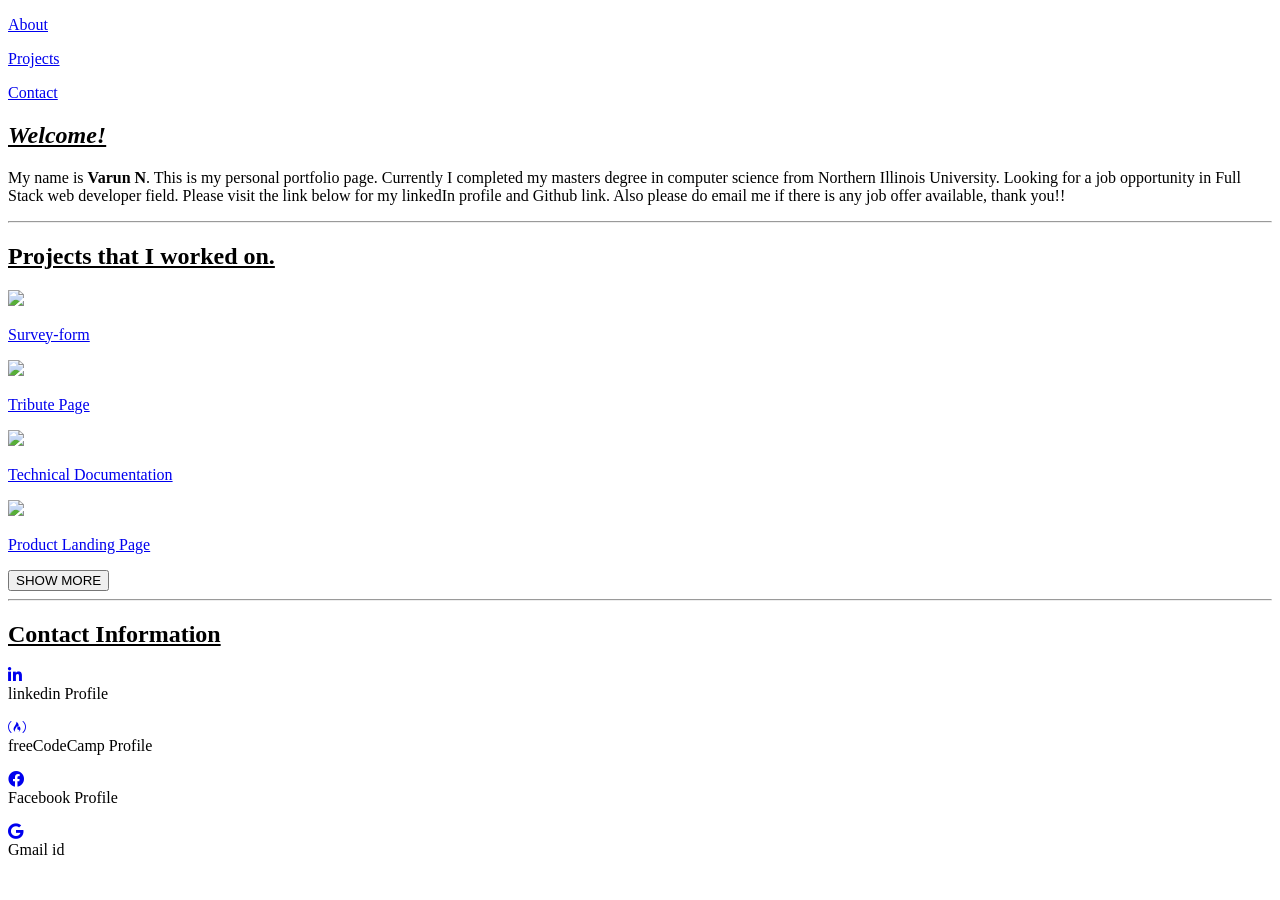
==== index.html @ 5550712e "Create index.html" ====
<!DOCTYPE html>
<html lang="en">
  <head>
    <meta charset="UTF-8">
    <meta name="viewport" content="width=device-width, initial-scale=1.0">
    <link rel="stylesheet" href="styles.css">
    <link rel="stylesheet" href="https://use.fontawesome.com/releases/v5.8.2/css/all.css">
    <title>Personal Portfolio</title>
  </head>
  <body>
    <header>
      <navbar id="navbar">
          <a href="#welcome-section">
          <div id="div"><p>About</p></div>
          </a>
          <a href="#projects">
        <div id="div"><p>Projects</p></div>
        </a>
        <a href="#contact">
        <div id="div"><p>Contact</p></div>
        </a>
    </navbar>
    </header>
    <div class="heading">
      <section id="welcome-section">
      <h1><i><u>Welcome!</u></i></h1>
      <p>My name is <b>Varun N</b>. This is my personal portfolio page. Currently I completed my masters degree in computer science from Northern Illinois University. Looking for a job opportunity in Full Stack web developer field. Please visit the link below for my linkedIn profile and Github link. Also please do email me if there is any job offer available, thank you!!</p>
    </section>
    <i><hr></i>
    <section id="projects">
      <h1><u>Projects that I worked on.</u></h1>
      <div class="project-tile">
      <a href="https://codepen.io/VN7889/full/yLRodpW" target="_blank" id="survey">
        <img src="https://lh3.googleusercontent.com/drive-viewer/AFGJ81pUSinNQHA52lMoZCT3vZGTXMl4OgcO9bzhbOjjz4uezIUF6gjZTuyOOmMoj9IuWqmlkzTw8t7ynv37JmSG7QLUeNoaSw=s1600" rel="survey-form">
        <p>Survey-form</p>
      </a>
      <a href="https://codepen.io/VN7889/full/GRYMWwL"rel="tribute-page" id="tp">
        <img src="https://lh3.googleusercontent.com/drive-viewer/AFGJ81qBld6jX_-VzWwDAmWViT3IArBwJagbJuKUq5w2S2ojAvlw2vKH2-P7BiVO-anvXGf9GcuXbuarNKP7-ofcwLQbqIUl=s1600">
        <p>Tribute Page</p>
        </a>
        <a href="https://codepen.io/VN7889/full/WNaZOpy" rel="technical-documentation" id="td">
          <img src="https://lh3.googleusercontent.com/drive-viewer/AFGJ81p0EDJ1rpUyzWfy16r9CwKv5uVtVXHQJJXy4MfEHi21VPrLxcZzSuJAV8EAG3tWIWCnnJqTFueFXHUxOcAdV8xFVSkU=s1600">
          <p>Technical Documentation</p>
        </a>
        <a href="https://codepen.io/VN7889/full/YzJrxXe" rel="product-landing" id="pl">
        <img src="https://lh3.googleusercontent.com/drive-viewer/AFGJ81qfvLlxV6aqcrYCRLwpdVrtLmEZT53XK0oXWrL1Knb_S3zn903vV40rXcBX4ES4ZJ0uJZAHpVCZZXnQHBclvFYo9vYAtg=s1600">
        <p>Product Landing Page</p>
        </a>
      <a href="href=https://codepen.io/your-work/" rel="more-projects" id="mp"><button type="button">SHOW MORE</button></a>
      </div>
    </section>
    <hr>
    <section id="contact">
      <h1><u>Contact Information</u></h1>
      <p class="linkedin"><a href="https://www.linkedin.com/in/varun-n-b09003b1/" rel="linkedin-profile" target="_blank">
      <i class="fab fa-linkedin-in"></i>
      </a><br>
      linkedin Profile
      </p>
      <p class="fcc">
      <a id="profile-link" href="https://www.freecodecamp.org/Varun_Naraharisetti"target="_blank" rel="fCC_profile">
      <i class="fab fa-free-code-camp"> </i>
      </a><br>
      freeCodeCamp Profile
      </p>
      <p class="facebook">
        <a href="https://www.facebook.com/varun10597/">
        <i class="fab fa-facebook"></i>
        </a><br>
        Facebook Profile
      </p>
      <p class="google">
        <a href="My_email_id_is_varun10597@gmail.com">
        <i class="fab fa-google"></i>
      </a><br>
      Gmail id
      </p>
      </section>
        </div>
      <footer></footer>
  </body>
</html>
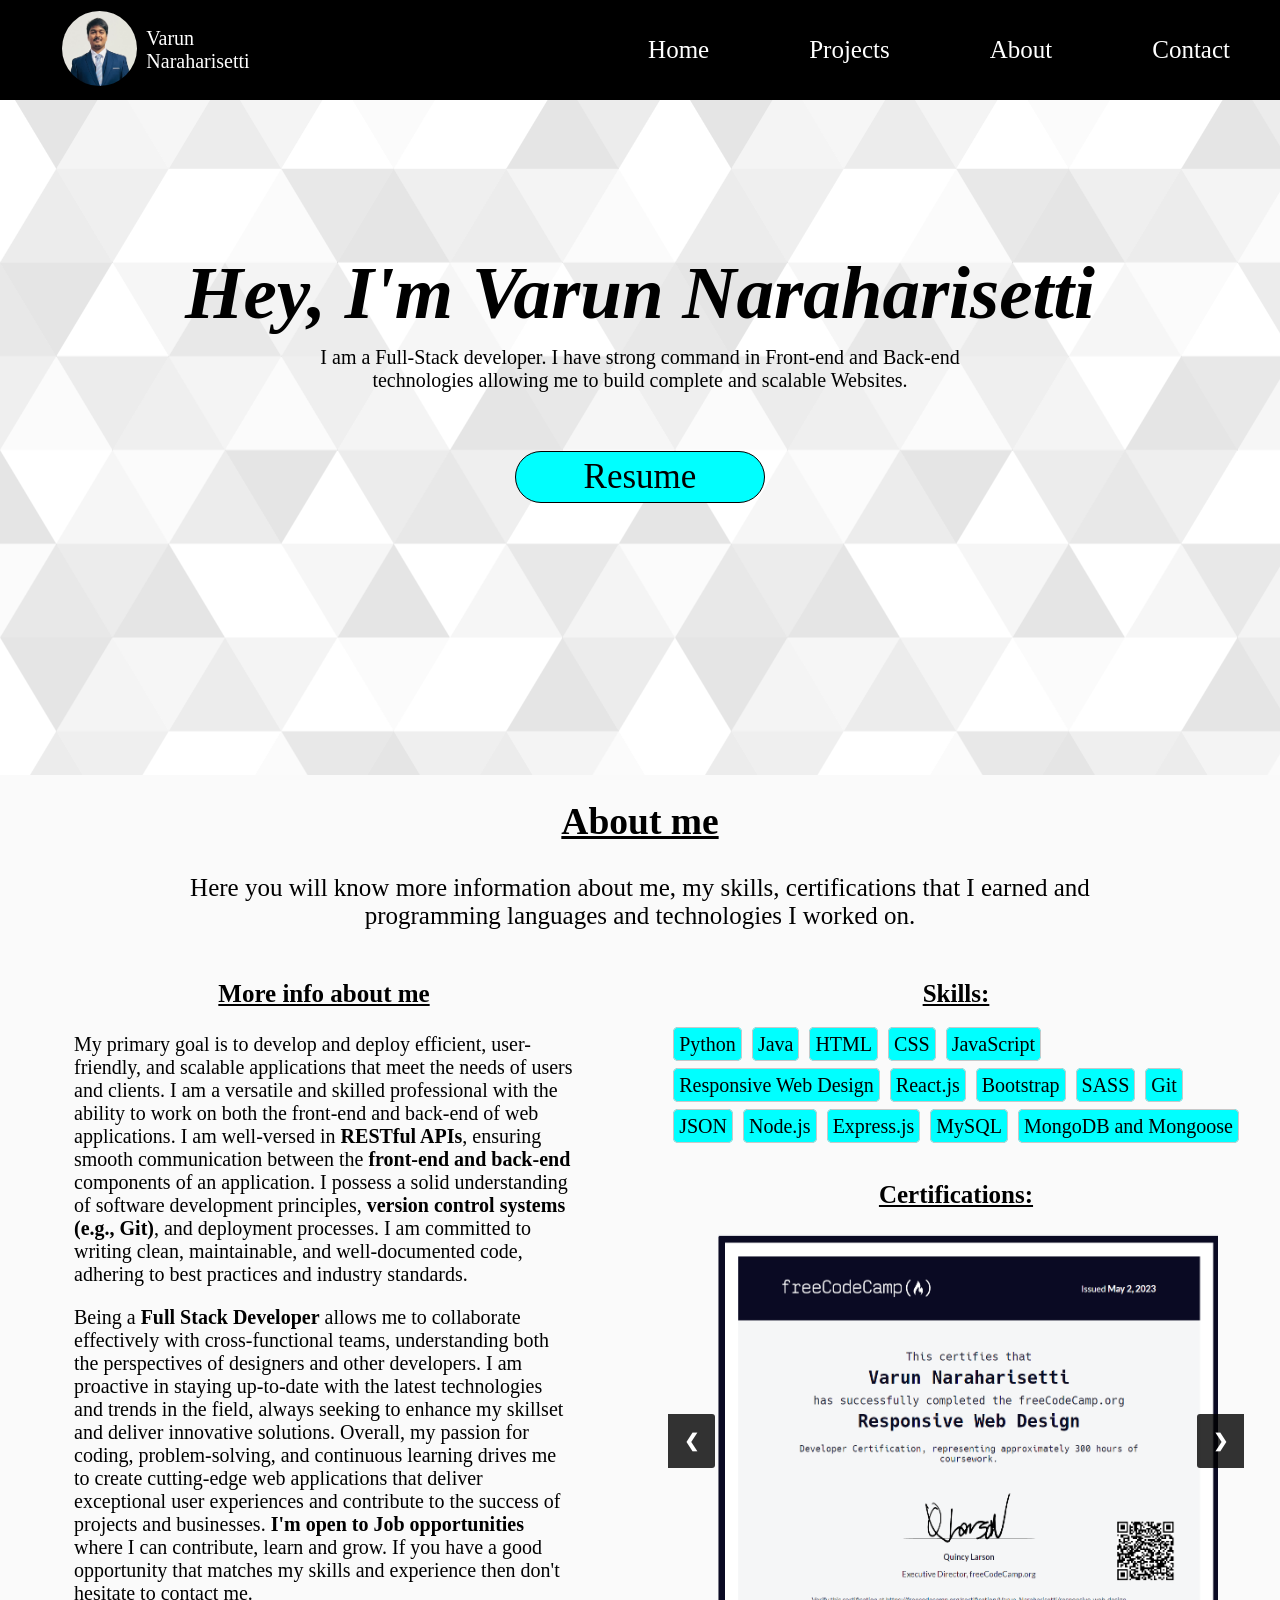
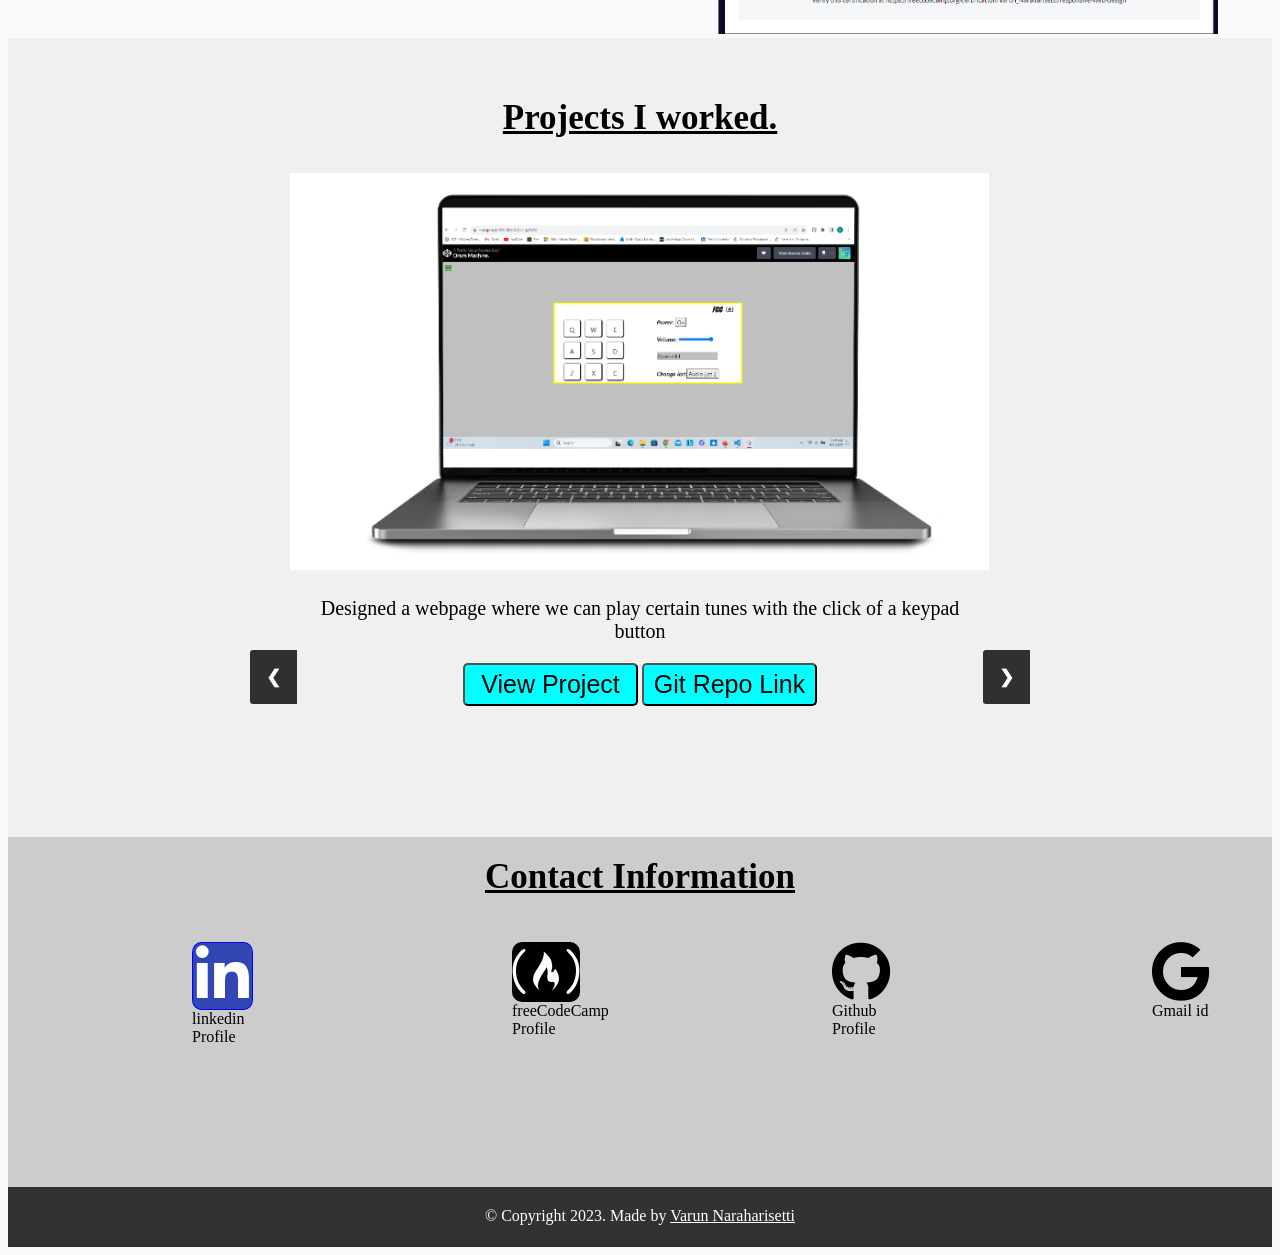
==== commit 420f17ed: "Add files via upload" ====
--- a/index.html
+++ b/index.html
@@ -1,82 +1,175 @@
-<!DOCTYPE html>
-<html lang="en">
-  <head>
-    <meta charset="UTF-8">
-    <meta name="viewport" content="width=device-width, initial-scale=1.0">
-    <link rel="stylesheet" href="styles.css">
-    <link rel="stylesheet" href="https://use.fontawesome.com/releases/v5.8.2/css/all.css">
-    <title>Personal Portfolio</title>
-  </head>
-  <body>
-    <header>
-      <navbar id="navbar">
-          <a href="#welcome-section">
-          <div id="div"><p>About</p></div>
-          </a>
-          <a href="#projects">
-        <div id="div"><p>Projects</p></div>
-        </a>
-        <a href="#contact">
-        <div id="div"><p>Contact</p></div>
-        </a>
-    </navbar>
-    </header>
-    <div class="heading">
-      <section id="welcome-section">
-      <h1><i><u>Welcome!</u></i></h1>
-      <p>My name is <b>Varun N</b>. This is my personal portfolio page. Currently I completed my masters degree in computer science from Northern Illinois University. Looking for a job opportunity in Full Stack web developer field. Please visit the link below for my linkedIn profile and Github link. Also please do email me if there is any job offer available, thank you!!</p>
-    </section>
-    <i><hr></i>
-    <section id="projects">
-      <h1><u>Projects that I worked on.</u></h1>
-      <div class="project-tile">
-      <a href="https://codepen.io/VN7889/full/yLRodpW" target="_blank" id="survey">
-        <img src="https://lh3.googleusercontent.com/drive-viewer/AFGJ81pUSinNQHA52lMoZCT3vZGTXMl4OgcO9bzhbOjjz4uezIUF6gjZTuyOOmMoj9IuWqmlkzTw8t7ynv37JmSG7QLUeNoaSw=s1600" rel="survey-form">
-        <p>Survey-form</p>
-      </a>
-      <a href="https://codepen.io/VN7889/full/GRYMWwL"rel="tribute-page" id="tp">
-        <img src="https://lh3.googleusercontent.com/drive-viewer/AFGJ81qBld6jX_-VzWwDAmWViT3IArBwJagbJuKUq5w2S2ojAvlw2vKH2-P7BiVO-anvXGf9GcuXbuarNKP7-ofcwLQbqIUl=s1600">
-        <p>Tribute Page</p>
-        </a>
-        <a href="https://codepen.io/VN7889/full/WNaZOpy" rel="technical-documentation" id="td">
-          <img src="https://lh3.googleusercontent.com/drive-viewer/AFGJ81p0EDJ1rpUyzWfy16r9CwKv5uVtVXHQJJXy4MfEHi21VPrLxcZzSuJAV8EAG3tWIWCnnJqTFueFXHUxOcAdV8xFVSkU=s1600">
-          <p>Technical Documentation</p>
-        </a>
-        <a href="https://codepen.io/VN7889/full/YzJrxXe" rel="product-landing" id="pl">
-        <img src="https://lh3.googleusercontent.com/drive-viewer/AFGJ81qfvLlxV6aqcrYCRLwpdVrtLmEZT53XK0oXWrL1Knb_S3zn903vV40rXcBX4ES4ZJ0uJZAHpVCZZXnQHBclvFYo9vYAtg=s1600">
-        <p>Product Landing Page</p>
-        </a>
-      <a href="href=https://codepen.io/your-work/" rel="more-projects" id="mp"><button type="button">SHOW MORE</button></a>
-      </div>
-    </section>
-    <hr>
-    <section id="contact">
-      <h1><u>Contact Information</u></h1>
-      <p class="linkedin"><a href="https://www.linkedin.com/in/varun-n-b09003b1/" rel="linkedin-profile" target="_blank">
-      <i class="fab fa-linkedin-in"></i>
-      </a><br>
-      linkedin Profile
-      </p>
-      <p class="fcc">
-      <a id="profile-link" href="https://www.freecodecamp.org/Varun_Naraharisetti"target="_blank" rel="fCC_profile">
-      <i class="fab fa-free-code-camp"> </i>
-      </a><br>
-      freeCodeCamp Profile
-      </p>
-      <p class="facebook">
-        <a href="https://www.facebook.com/varun10597/">
-        <i class="fab fa-facebook"></i>
-        </a><br>
-        Facebook Profile
-      </p>
-      <p class="google">
-        <a href="My_email_id_is_varun10597@gmail.com">
-        <i class="fab fa-google"></i>
-      </a><br>
-      Gmail id
-      </p>
-      </section>
-        </div>
-      <footer></footer>
-  </body>
-</html>
+<!DOCTYPE html>
+<html lang="en">
+  <head>
+    <meta charset="UTF-8">
+    <meta name="viewport" content="width=device-width, initial-scale=1.0">
+    <link rel="stylesheet" href="styles.css">
+    <link rel="stylesheet" href="https://use.fontawesome.com/releases/v5.8.2/css/all.css">
+    <title>Personal Portfolio</title>
+  </head>
+  <body>
+    <header>
+      <navbar id="navbar">
+        <div class="profile-name">
+            <a href=""><img src="passport_photo.jpg" alt="profile photo"></a>
+            <a href=""><span>Varun Naraharisetti</span></a>
+        </div>
+        <div class="index">
+            <span>
+                <a href="#welcome-section">
+                    <div id="div"><p>Home</p></div>
+                </a>
+            </span>
+            <span><a href="#projects">
+                <div id="div"><p>Projects</p></div>
+                </a>
+            </span>
+            <span><a href="#about">
+                <div id="div"><p>About</p></div>
+                </a>
+            </span>
+            <span>
+                <a href="#contact">
+                <div id="div"><p>Contact</p></div>
+                </a>
+            </span>
+        </div>
+      </navbar>
+    </header>
+    <!-- <div class="heading"> -->
+        <section id="welcome-section">
+            <h1><i>Hey, I'm Varun Naraharisetti</i></h1>
+            <p>I am a Full-Stack developer. I have strong command in Front-end and Back-end technologies allowing me to build complete and scalable Websites.</p>
+            <br>
+            <br><br>
+            <a href="Resume_V_N.pdf" target="_blank"><u><b><button>Resume</button></b></u></a>
+        </section>
+        <section id="about">
+            <div class="aboutme">
+                <h2><u>About me</u></h2>
+                <p> Here you will know more information about me, my skills, certifications that I earned and programming languages and technologies I worked on.</p>
+            </div>
+            <div class="split">
+                <div class="info">
+                    <h3><u>More info about me</u></h3>
+                    <p>My primary goal is to develop and deploy efficient, user-friendly, and scalable applications that meet the needs of users and clients.
+                        I am a versatile and skilled professional with the ability to work on both the front-end and back-end of web applications.
+                        I am well-versed in <b>RESTful APIs</b>, ensuring smooth communication between the <b>front-end and back-end</b> components of an application.
+                        I possess a solid understanding of software development principles, <b>version control systems (e.g., Git)</b>, and deployment processes. 
+                        I am committed to writing clean, maintainable, and well-documented code, adhering to best practices and industry standards.
+                    </p>
+                    <p> Being a <b>Full Stack Developer</b> allows me to collaborate effectively with cross-functional teams, understanding both the perspectives of designers and other developers. 
+                    I am proactive in staying up-to-date with the latest technologies and trends in the field, always seeking to enhance my skillset and deliver innovative solutions.
+                    Overall, my passion for coding, problem-solving, and continuous learning drives me to create cutting-edge web applications that deliver exceptional user experiences and contribute to the success of projects and businesses.
+                    <b>I'm open to Job opportunities</b> where I can contribute, learn and grow. If you have a good opportunity that matches my skills and experience then don't hesitate to contact me.
+                    </p>
+                </div>
+                <div class="skillset">
+                    <h3 ><u>Skills:</u></h3>
+                    <span>Python</span><span>Java</span><span>HTML</span><span>CSS</span><span>JavaScript</span><br><br>
+                    <span>Responsive Web Design</span><span>React.js</span><span>Bootstrap</span><span>SASS</span><span>Git</span><br><br>
+                    <span>JSON</span><span>Node.js</span><span>Express.js</span><span>MySQL</span><span>MongoDB and Mongoose</span><br><br>
+                    <h3><u>Certifications:</u></h3>
+                    <div class="slideshow">
+                    <div class="certification fade"><img src="Responsive web design.png"></div>
+                    <div class="certification fade"><img src="FrontEnd Libraries.png"></div>
+                    <div class="certification fade"><img src="JS .png" ></div>
+                    <div class="certification fade"><img src="BackEnd-API.png"></div>
+                    <a class="prev " onclick="plusSlides(-1,0)">&#10094;</a>
+                    <a class="next " onclick="plusSlides(1,0)">&#10095;</a>
+                </div>
+            </div>
+        </div>
+        </section>
+        <section id="projects">
+            <h3><u>Projects I worked.</u></h3>
+                <div class="project fade">
+                    <div class="pic">
+                        <img src="drum_machine.png" alt="drum machine">
+                    </div>
+                    <div class="context">
+                        <p>Designed a webpage where we can play certain tunes with the click of a keypad button</p>
+                        <a href="https://codepen.io/VN7889/full/ZEqqPWV" target="_blank"><button>View Project</button></a>
+                        <a href="https://github.com/VN7889/Projects.git" target="_blank"><button> Git Repo Link</button></a>
+                    </div>
+                </div>
+                <div class="project fade">
+                    <div class="pic"><img src="Random_quote_machine.png" alt="Random Quotations"></div>
+                    <div class="context">
+                        <p>By clicking on the button <b>“New Quote”</b> on the website, it will randomly generate a new quotation and its author from the list and also changes the background color of the web page.</p>
+                        <a href="https://codepen.io/VN7889/full/mdzLWEe" target="_blank"><button>View Project</button></a>
+                        <a href="https://github.com/VN7889/Projects.git" target="_blank"><button> Git Repo Link</button></a>
+                    </div>
+                </div>
+                <div class="project fade">
+                    <div class="pic"><img src="markdown_preview.png" alt="Markdown Previewer"></div>
+                    <div class="context">
+                        <p>Build a webpage which has an Editor and a Preview screen, when a user enters any information in the editor it will render as a HTML mode in the preview Screen. To perform this operation used a library called marked</p>
+                        <a href="https://codepen.io/VN7889/full/mdzGLez" target="_blank"><button>View Project</button></a>
+                        <a href="https://github.com/VN7889/Projects.git" target="_blank"><button> Git Repo Link</button></a>
+                    </div>
+                </div>
+                <div class="project fade">
+                    <div class="pic"><img src="url_shortner.png" alt="URL shortener"></div>
+                    <div class="context">
+                        <p>Created an API when the user inputs a link and clicks on the POST URL button it will be saved in the database with original URL and short URL and also it will be shown to user in JSON format so the user can access it.</p>
+                        <a href="https://github.com/VN7889/boilerplate-project-urlshortener.git" target="_blank"><button> Git Repo Link</button></a>
+                    </div>
+                </div>
+                <div class="project fade">
+                    <div class="pic"><img src="file_metadata.png" alt="File Metadata"></div>
+                    <div class="context">
+                    <p>Created an API when the user uploads a file it returns the metadata information like name of the file, type of the file and its size in bytes. The resulting output is generated in JSON Format.</p>
+                    <a href="https://github.com/VN7889/boilerplate-project-filemetadata.git" target="_blank"><button> Git Repo Link</button></a>
+                    </div>
+                </div>
+                <div class="project fade">
+                    <div class="pic"><img src="header_parser.png" alt="Header Parser"></div>
+                    <div class="context"><p>Created an API when the API is called it returns the Ip address, preferred language and Software browser we are using in a JSON format.</p>
+                        <a href="https://github.com/VN7889/boilerplate-project-headerparser.git" target="_blank"><button> Git Repo Link</button></a>
+                    </div>
+                </div>
+                <a class=" one" onclick="plusSlides(-1, 1)">&#10094;</a>
+                <a class=" two" onclick="plusSlides(1, 1)">&#10095;</a>
+            </section>
+        <section id="contact">
+            <h1><u>Contact Information</u></h1>
+            <p class="linkedin"><a href="https://www.linkedin.com/in/varun-n-b09003b1/" rel="linkedin-profile" target="_blank">
+            <i class="fab fa-linkedin-in"></i>
+            </a><br>
+            linkedin Profile
+            </p>
+            <p class="fcc">
+            <a id="profile-link" href="https://www.freecodecamp.org/Varun_Naraharisetti"target="_blank" rel="fCC_profile">
+            <i class="fab fa-free-code-camp"> </i>
+            </a><br>
+            freeCodeCamp Profile
+            </p>
+            <p class="github">
+            <a href="https://github.com/VN7889/Projects.git"target="_blank">
+            <i class="fab fa-github"></i>
+            </a><br>
+            Github Profile
+            </p>
+            <p class="google">
+            <a id="openPopup">
+            <i class="fab fa-google"></i>
+            </a><br>
+            Gmail id
+            </p>
+            <div class="popup" id="popup">
+                <div class="popup-content">
+                    <span class="close" id="closePopup">&times;</span>
+                    <p>My Email id is <b>varun10597@gmail.com</b></p>
+                </div>
+            </div>
+        </section>
+    <!-- </div> -->
+    <script src="script.js"></script>
+    <section>
+        <footer>
+            <p>© Copyright 2023. Made by <a href=""><u>Varun Naraharisetti</u></a></p>
+        </footer>
+    </section>
+  </body>
+</html>
--- a/styles.css
+++ b/styles.css
@@ -0,0 +1,376 @@
+body{
+  background:rgb(250,250,250);
+  font-family: cursive;
+}
+/*Navigation bar*/
+header #navbar div img{
+  width:75px;
+  height: 75px;
+  border-radius: 50px;
+}
+#navbar div span{
+  color: white;
+  /* font-family: monospace; */
+  font-size: 20px;
+}
+#navbar div img:hover,#navbar div span:hover{
+  color: blue;
+}
+.profile-name{
+  display: flex;
+  align-items: center;
+  flex-direction:row;
+  justify-content:space-evenly;
+}
+#navbar {
+  display:flex;
+  flex-direction:row;
+  justify-content:space-between;
+  position:fixed;
+  inset: 0 0 auto 0;
+  width:100%;
+  height: 100px;
+  background:black;
+  margin:0;
+  z-index: 1;
+}
+.index{
+  display:flex;
+  align-items: center;
+  flex-direction:row;
+  justify-content:space-around;
+}
+a{
+  text-decoration:none;
+  width:calc(100%/3);
+}
+#navbar a{
+  width: 10%;
+}
+#div {
+  text-align:center;
+  font-size:25px;
+  color:black;
+}
+#div p{
+  /* margin:0 60px; */
+  padding: 35px 50px;
+  color: white;
+}
+#div p:hover,#projects a p:hover{
+  border: 1px solid black;
+  background:black;
+  color:blue;
+}
+/*Projects section*/
+#projects{
+  max-width: 100%;
+  background: rgb(240,240,240);
+  color:black;
+  height: 750px;
+  padding: 25px;
+  /* margin-top: 750px; */
+}
+#projects h3{
+  /* font-family:Helvetica; */
+  text-align: center;
+  font-size: 35px;
+}
+.pic{
+  max-width: 700px;
+  margin: 0 auto;
+}
+.pic img{
+  width: 700px;
+  height:400px;
+  margin: 0 auto;
+}
+.project{
+  margin: 0 auto;
+}
+.context{
+  max-width: 650px;
+  margin: 0 auto;
+  text-align: center;
+}
+.context p{
+  font-size: 20px;
+}
+.project button{
+  width:175px;
+  background-color: aqua; 
+  color:black;
+  font-size: 25px;
+  border-radius: 5px;
+  padding: 5px;
+}
+.project button:hover{
+  /* background:black; */
+  color:rgb(150,150,0);
+  cursor:pointer;
+}
+.one,.two{
+  cursor: pointer;
+  position: absolute;
+  top: 50%;
+  width: auto;
+  margin-top: 1800px;
+  padding: 16px;
+  color: white;
+  background-color: rgba(0,0,0,0.8);
+  font-weight: bold;
+  font-size: 18px;
+  transition: 0.6s ease;
+  border-radius: 0 3px 3px 0;
+  user-select: none;
+}
+.one{
+  left: 250px;
+  border-radius: 3px 0 0 3px;
+}
+.two{
+  right:250px;
+  border-radius: 3px 0 0 3px;
+}
+/*Welcome Section*/
+#welcome-section{
+  top:75px;
+  left:0;
+  right:0;
+  position:absolute;
+  height:700px;
+  text-align:center;
+  background-image: url("BGpic1.png");
+}
+#welcome-section p{
+  font-family:cursive;
+  font-size:20px;
+  width: 50%;
+  margin: 0 auto;
+}
+#welcome-section h1{
+  margin:175px auto 10px auto;
+  font-family:cursive;
+  text-align:center;
+  font-size:75px;
+  color:black;
+}
+#welcome-section button{
+  font-size: 35px;
+  font-family: cursive;
+  color:black;
+  border: 1px solid black;
+  background-color: aqua;
+  padding: 5px;
+  margin-top: 5px;
+  border-radius: 50px;
+  width: 250px;
+}
+#welcome-section button:hover{
+  color: aliceblue;
+}
+.aboutme{
+  margin: 800px auto 0 auto;
+  font-size: 25px;
+  text-align: center;
+  max-width: 900px;
+}
+.split h3{
+  font-size: 25px;
+  text-align: center;
+}
+.info,.skillset span{
+  font-size: 20px;
+  max-width: 500px;
+  margin:0 auto;
+}
+.info{
+  font-family: cursive;
+}
+.skillset{
+  margin: 0 auto;
+}
+.skillset span{
+  border: 1px solid rgb(200,200,200);
+  background-color: aqua;
+  padding: 5px;
+  margin: 5px 5px;
+  border-radius: 5px;
+  text-align: center;
+}
+.slideshow img{
+  width:500px;
+  height:400px;
+}
+.slideshow {
+  max-width: 600px;
+  position: relative;
+}
+.certification {
+  display: none;
+  margin-left: 50px;
+}
+.prev, .next {
+  cursor: pointer;
+  position: absolute;
+  top: 50%;
+  width: auto;
+  margin-top: -22px;
+  padding: 16px;
+  color: white;
+  background-color: rgba(0,0,0,0.8);
+  font-weight: bold;
+  font-size: 18px;
+  transition: 0.6s ease;
+  border-radius: 0 3px 3px 0;
+  user-select: none;
+}
+.next {
+  right: 0;
+  border-radius: 3px 0 0 3px;
+}
+.prev:hover, .next:hover {
+  background-color: rgba(0,0,0,0.8);
+  color: white;
+}
+.fade {
+  animation-name: fade;
+  animation-duration: 1.5s;
+}
+@keyframes fade {
+  from {opacity: .4}
+  to {opacity: 1}
+}
+.split{
+  display: grid;
+  grid-template-columns: 1fr 1fr;
+  grid-template-rows: 50% 50%;
+  grid-template-areas: info skillset;
+}
+/*Contact Section*/
+#contact{
+  height:350px;
+  width:100%;
+  background-color:#ccc;
+  margin-top: -30px;
+  padding: 0;
+}
+#contact h1{
+  text-align: center;
+  font-size: 35px;
+  padding-top:20px;
+  /* font-family:Helvetica; */
+}
+.fab{
+  font-size: 60px;
+}
+.fa-linkedin-in{
+  border: 1px solid blue;
+  padding: 3px;
+  color:white;
+  background-color: rgb(50, 70, 180);
+  border-radius: 15%;
+}
+.linkedin{
+  position:absolute;
+  left: 15%;
+  width:5px;
+  color: black;
+}
+.fa-free-code-camp{
+  color:white;
+  background-color: black;
+  border-radius:10px;
+}
+.fcc{
+  position:absolute;
+  left:40%;
+  width:5px;
+  color: black;
+}
+.fa-github{
+  color: black;
+}
+.github{
+  position:absolute;
+  left: 65%;
+  width:5px;
+  color: black;
+}
+.google{
+  position:absolute;
+  left: 90%;
+  color: black;
+}
+.google:hover{
+  cursor: pointer;
+}
+.popup {
+  display: none;
+  position: fixed;
+  top: 0;
+  left: 0;
+  width: 100%;
+  height: 100%;
+  background-color: rgba(0, 0, 0, 0.5); /* Semi-transparent background */
+  justify-content: center;
+  align-items: center;
+}
+
+.popup-content {
+  background-color: white;
+  padding: 20px;
+  border-radius: 5px;
+  box-shadow: 0px 0px 10px rgba(0, 0, 0, 0.2);
+  text-align: center;
+  position: relative;
+}
+.close {
+  position: absolute;
+  top: 10px;
+  right: 15px;
+  font-size: 20px;
+  cursor: pointer;
+}
+footer{
+  position: relative;
+  top: auto;
+  bottom: 0;
+  left: 0;
+  right: 0;
+  height:60px;
+  background:rgb(50,50,50);
+  color: white;
+  text-align: center;
+}
+footer p{
+  margin: 0;
+  padding: 20px;
+}
+footer a{
+  color: white;
+}
+/*Media query if the screen size is 100px or less the designs */
+@media (max-width: 1000px){
+  #navbar{
+    height:50px;
+  }
+  #div{
+    font-size:16px;
+  }
+  img{
+    width:200px;
+    height:150px;
+  }
+  #projects .project-tile{
+  display: grid;
+  grid-template-columns: repeat(2, minmax(150px, 2fr));
+  grid-gap: 25px;
+  padding-bottom: 75px;
+  padding: 0 75px 37.5px 75px;
+}
+#projects a p{
+    width:200px;
+    font-size:15px;
+  }
+}
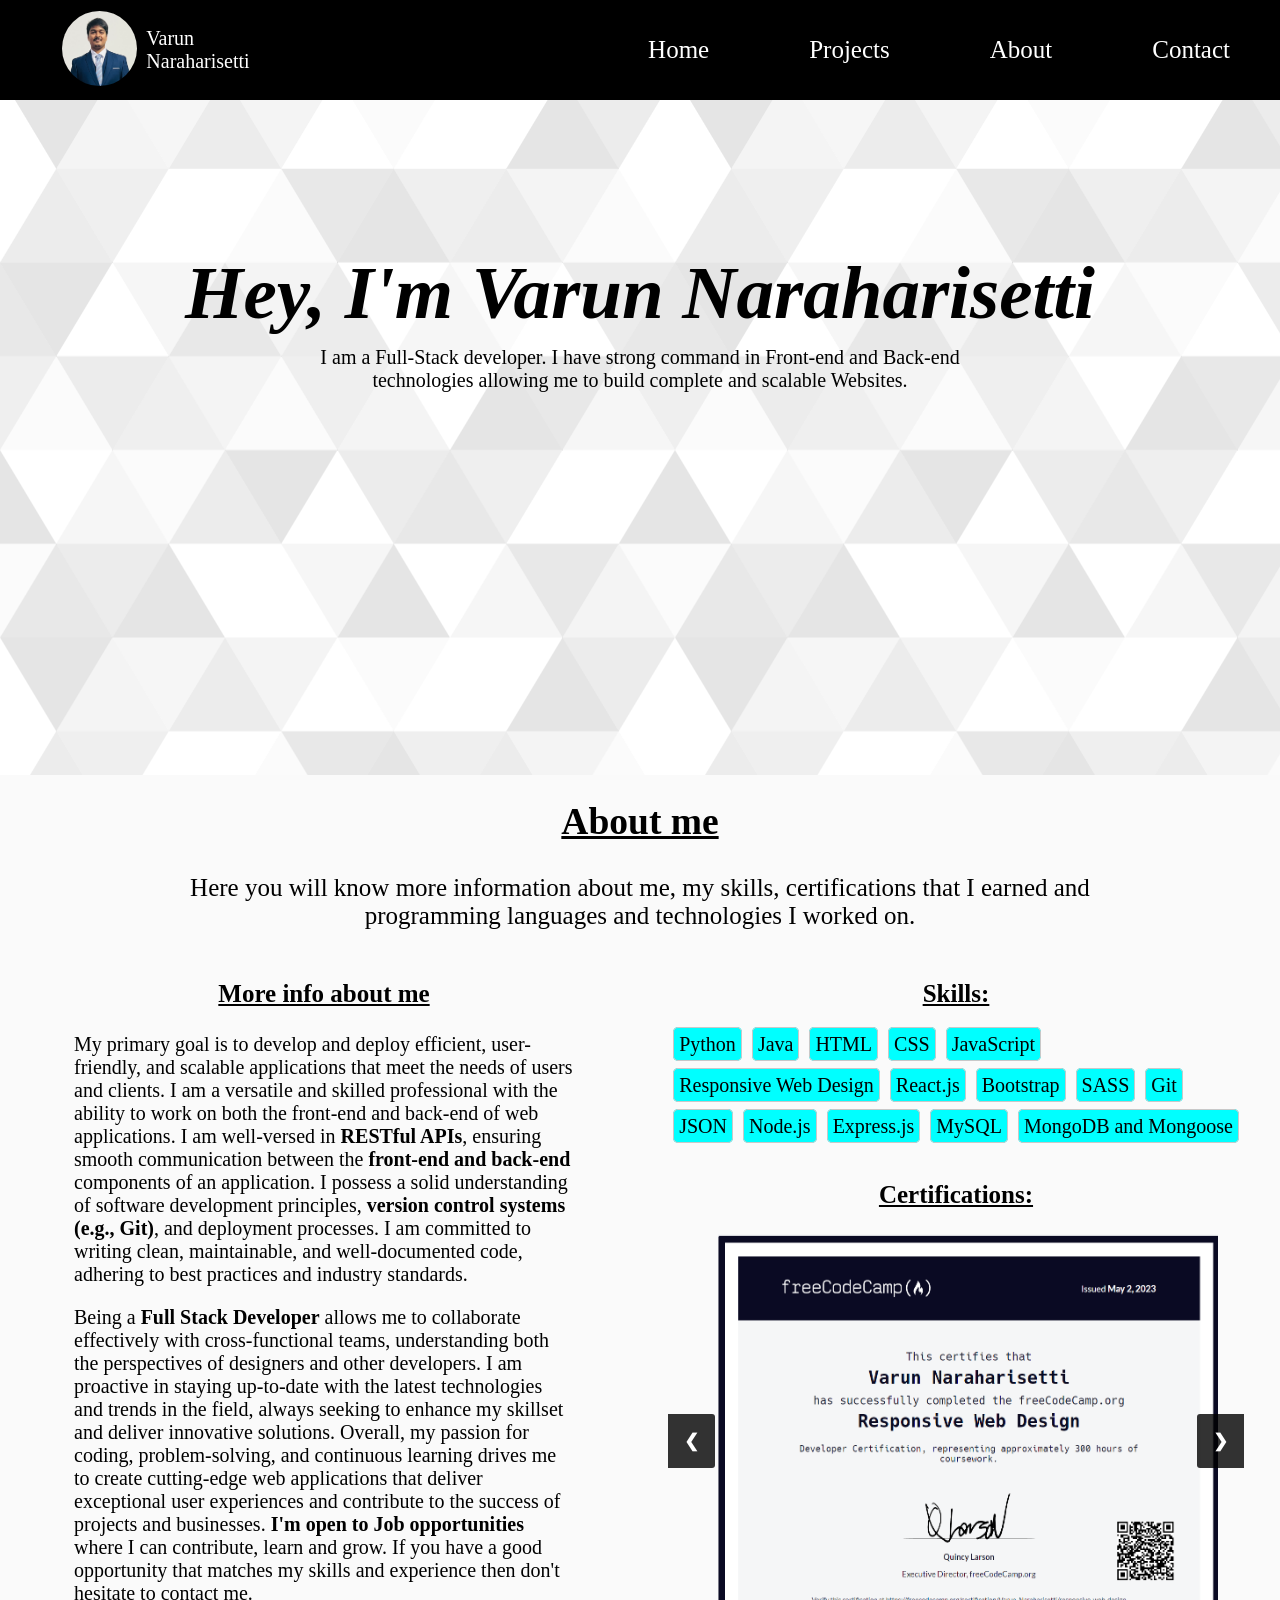
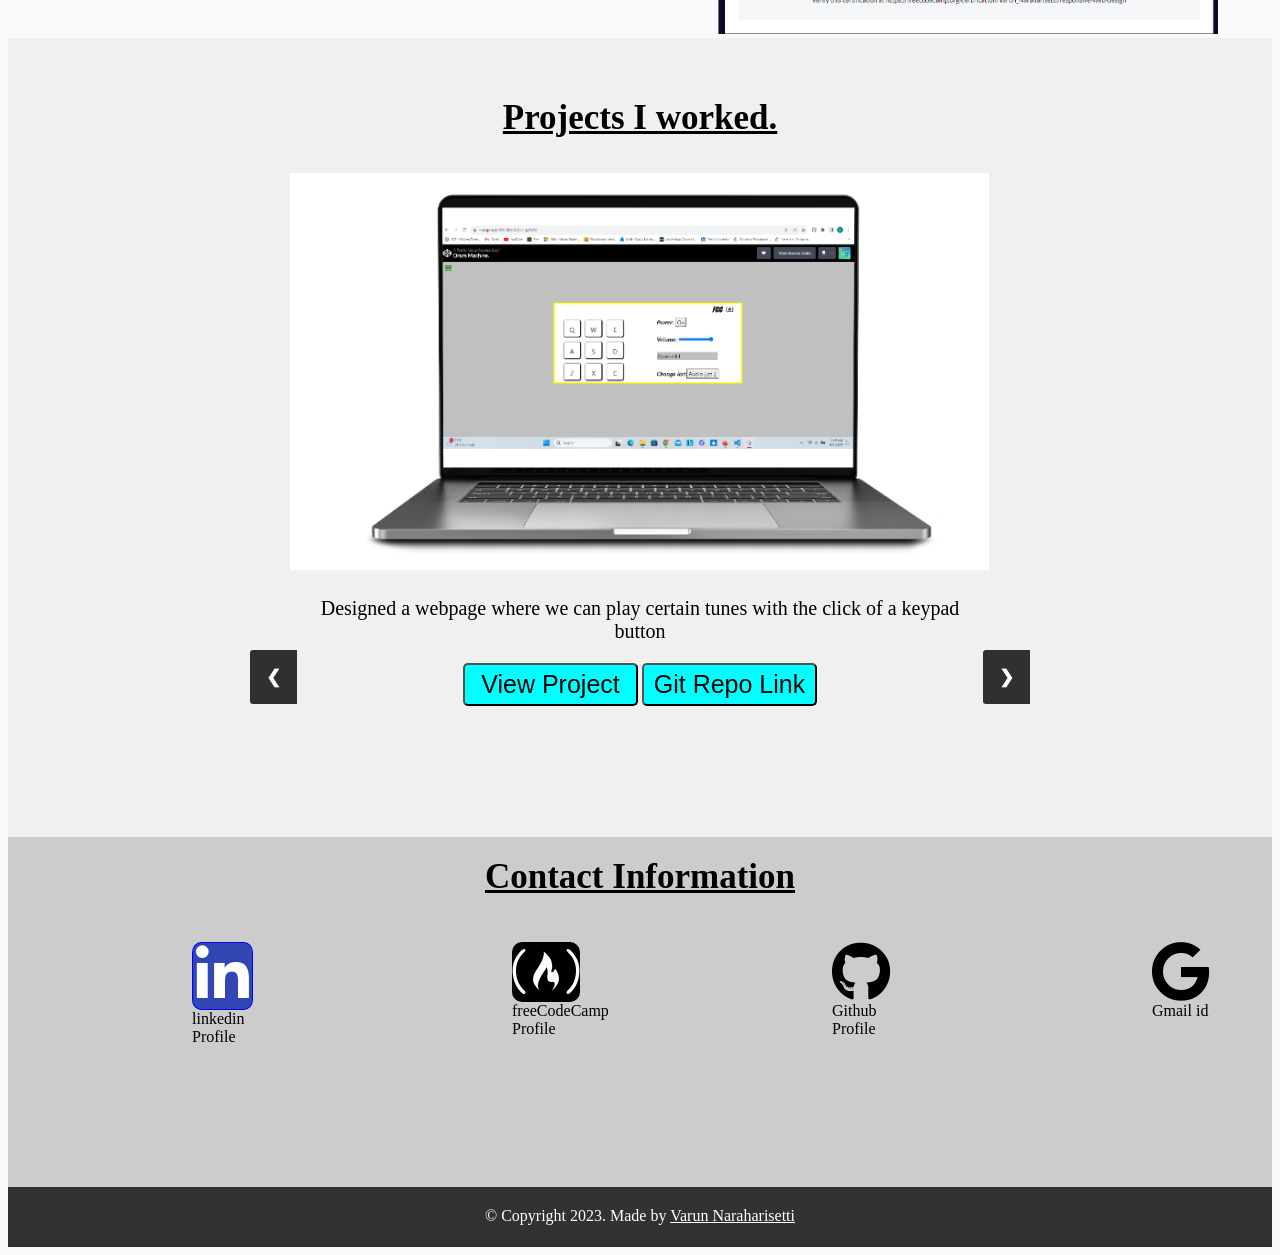
==== commit 369b2a84: "Update index.html" ====
--- a/index.html
+++ b/index.html
@@ -42,7 +42,7 @@
             <p>I am a Full-Stack developer. I have strong command in Front-end and Back-end technologies allowing me to build complete and scalable Websites.</p>
             <br>
             <br><br>
-            <a href="Resume_V_N.pdf" target="_blank"><u><b><button>Resume</button></b></u></a>
+            <!--<a href="Resume_V_N.pdf" target="_blank"><u><b><button>Resume</button></b></u></a>-->
         </section>
         <section id="about">
             <div class="aboutme">
@@ -172,4 +172,4 @@
         </footer>
     </section>
   </body>
-</html>+</html>
--- a/styles.css
+++ b/styles.css
@@ -14,7 +14,7 @@
   font-size: 20px;
 }
 #navbar div img:hover,#navbar div span:hover{
-  color: blue;
+  color: aqua;
 }
 .profile-name{
   display: flex;
@@ -373,4 +373,4 @@
     width:200px;
     font-size:15px;
   }
-}+}
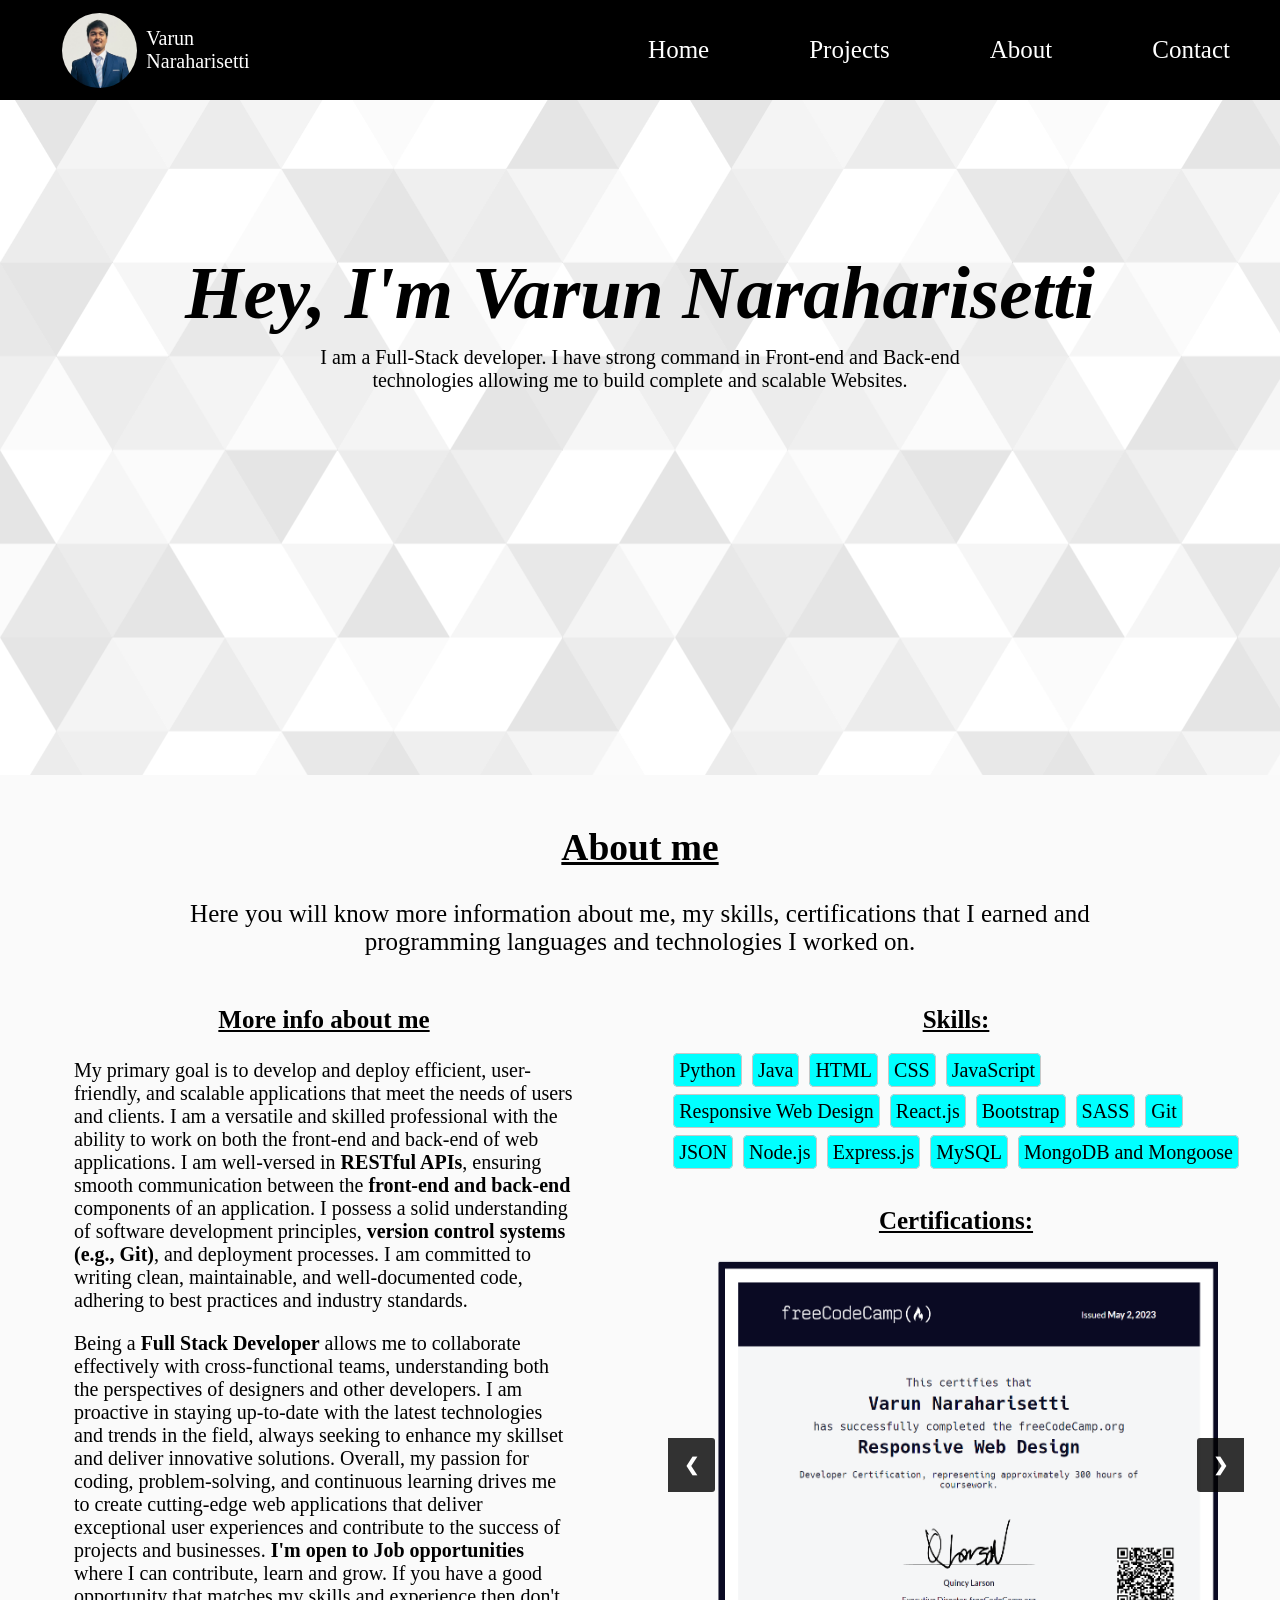
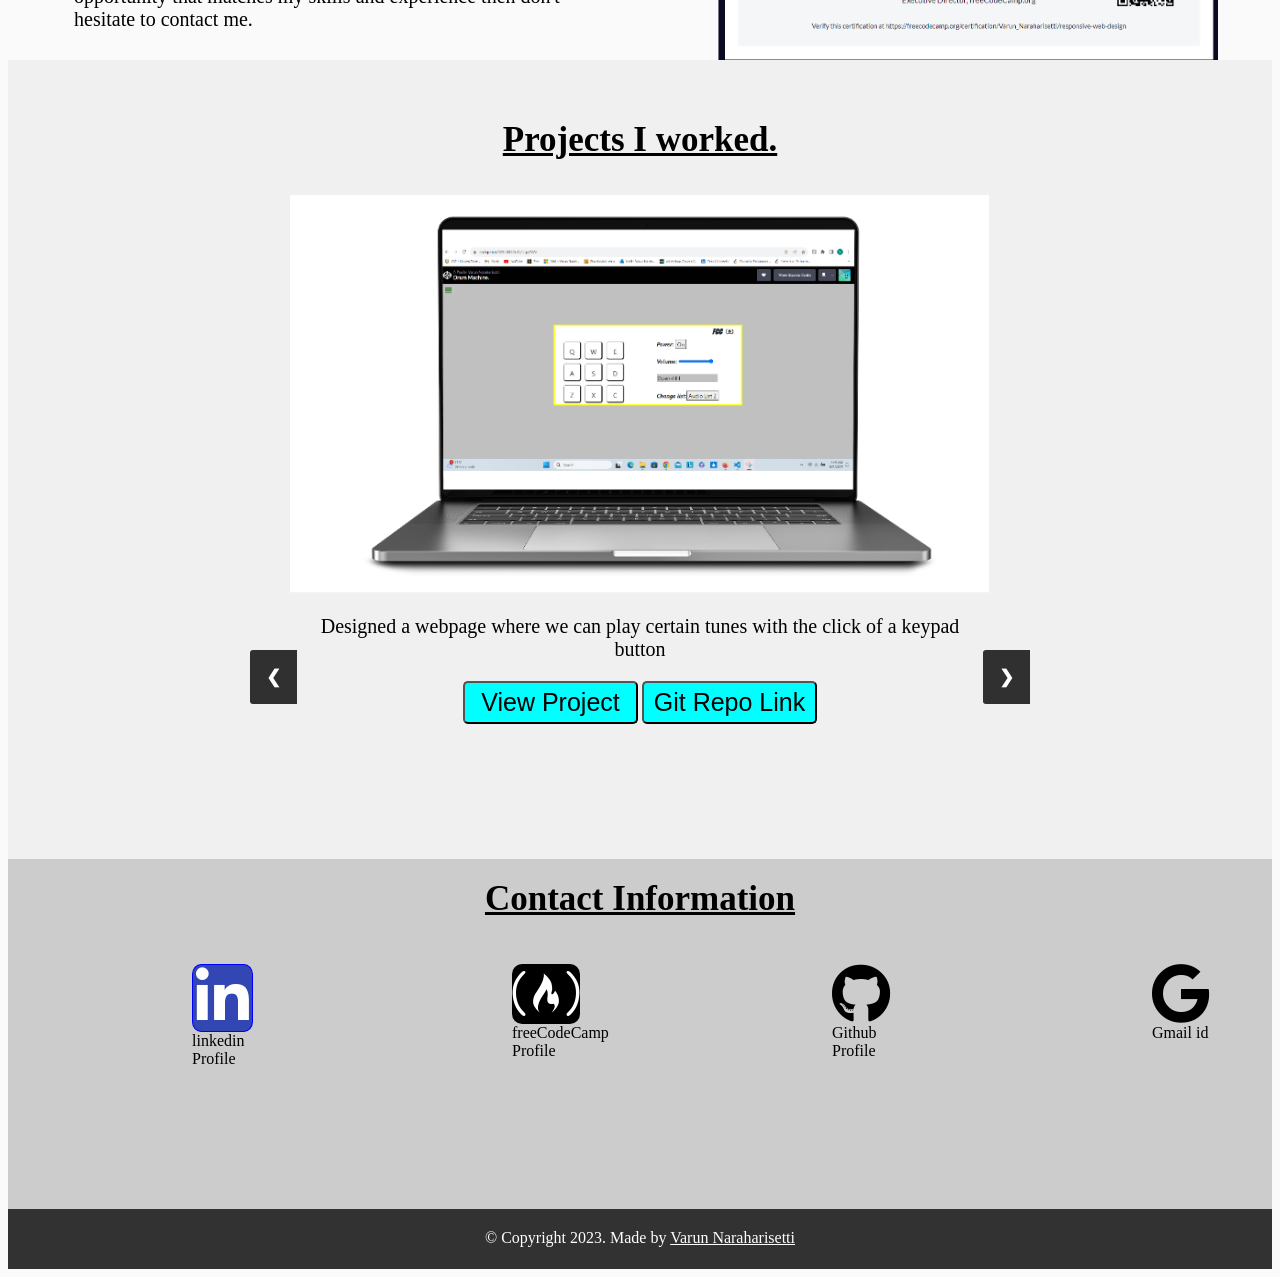
==== commit b21c555e: "Update index.html" ====
--- a/index.html
+++ b/index.html
@@ -1,4 +1,4 @@
-<!DOCTYPE html>
+//<!DOCTYPE html>
 <html lang="en">
   <head>
     <meta charset="UTF-8">
@@ -134,7 +134,7 @@
             </section>
         <section id="contact">
             <h1><u>Contact Information</u></h1>
-            <p class="linkedin"><a href="https://www.linkedin.com/in/varun-n-b09003b1/" rel="linkedin-profile" target="_blank">
+            <p class="linkedin"><a href="https://www.linkedin.com/in/n-varun-b09003b1/" rel="linkedin-profile" target="_blank">
             <i class="fab fa-linkedin-in"></i>
             </a><br>
             linkedin Profile
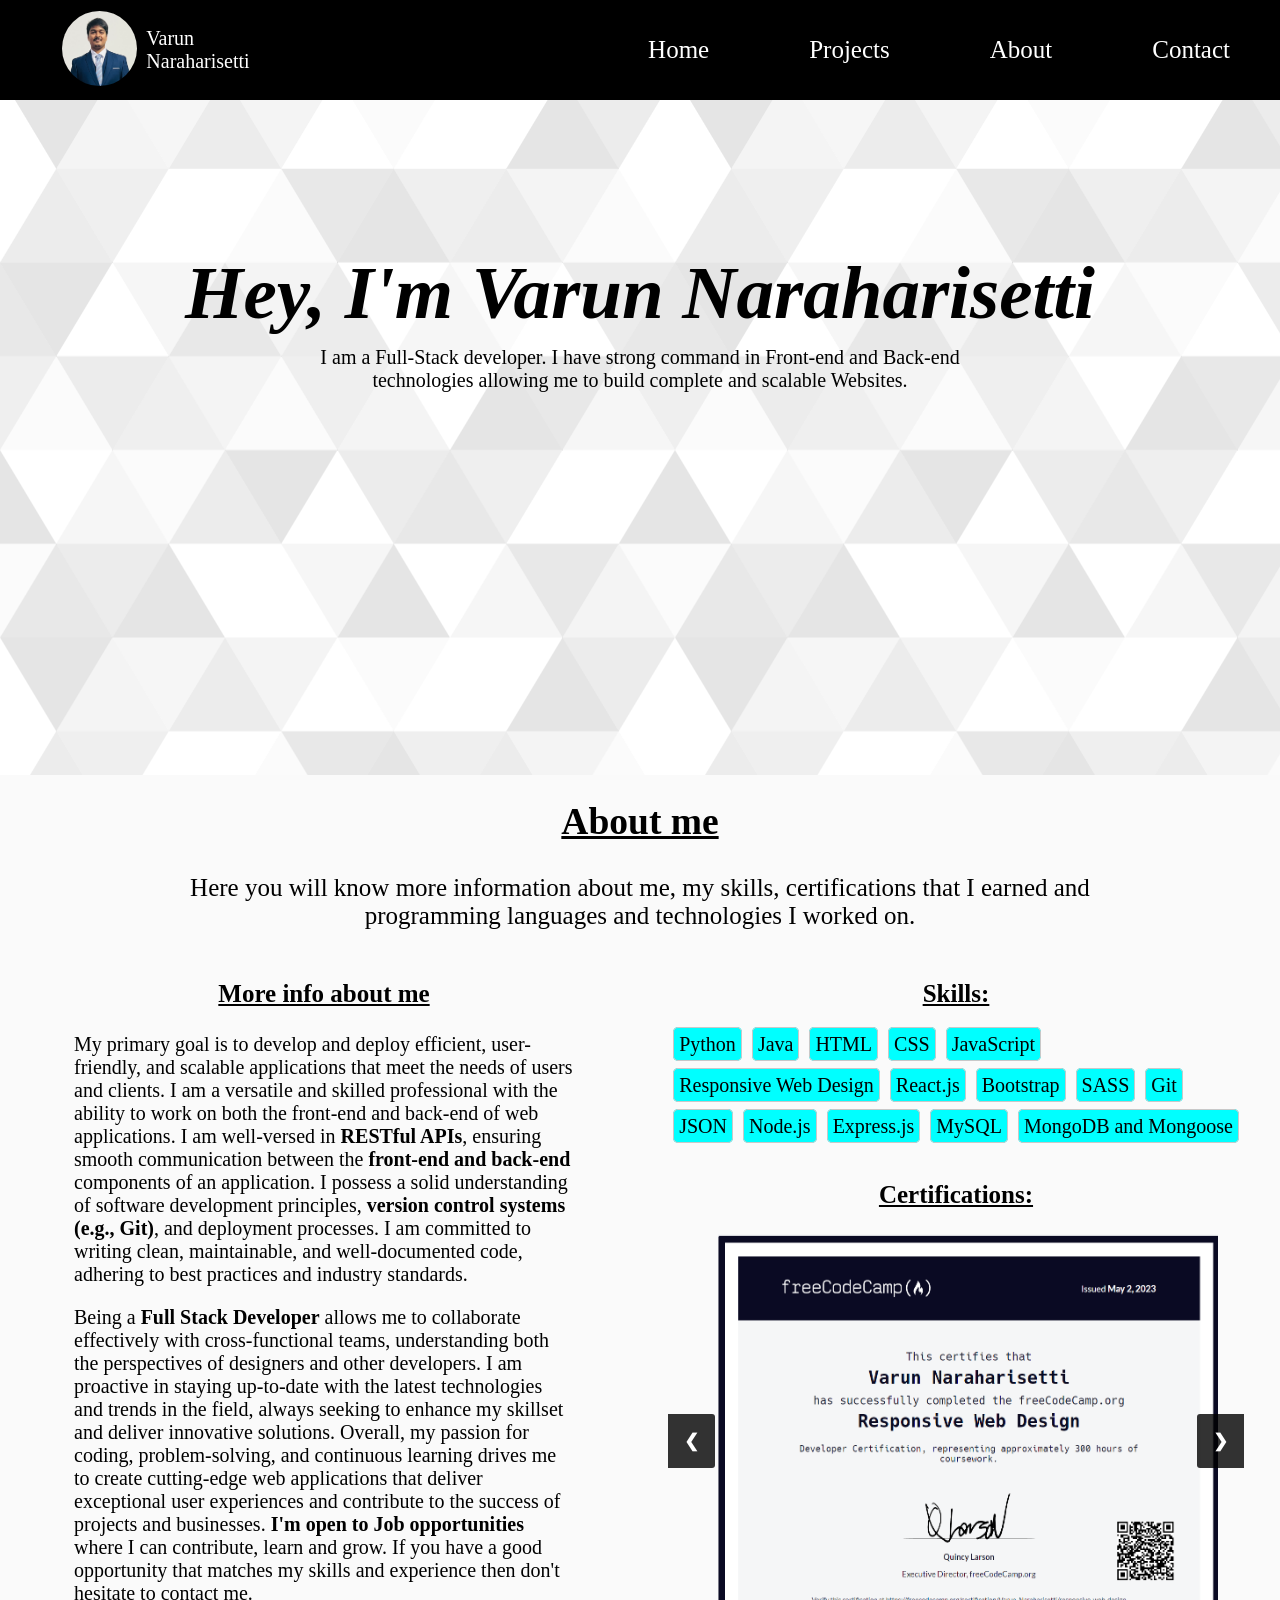
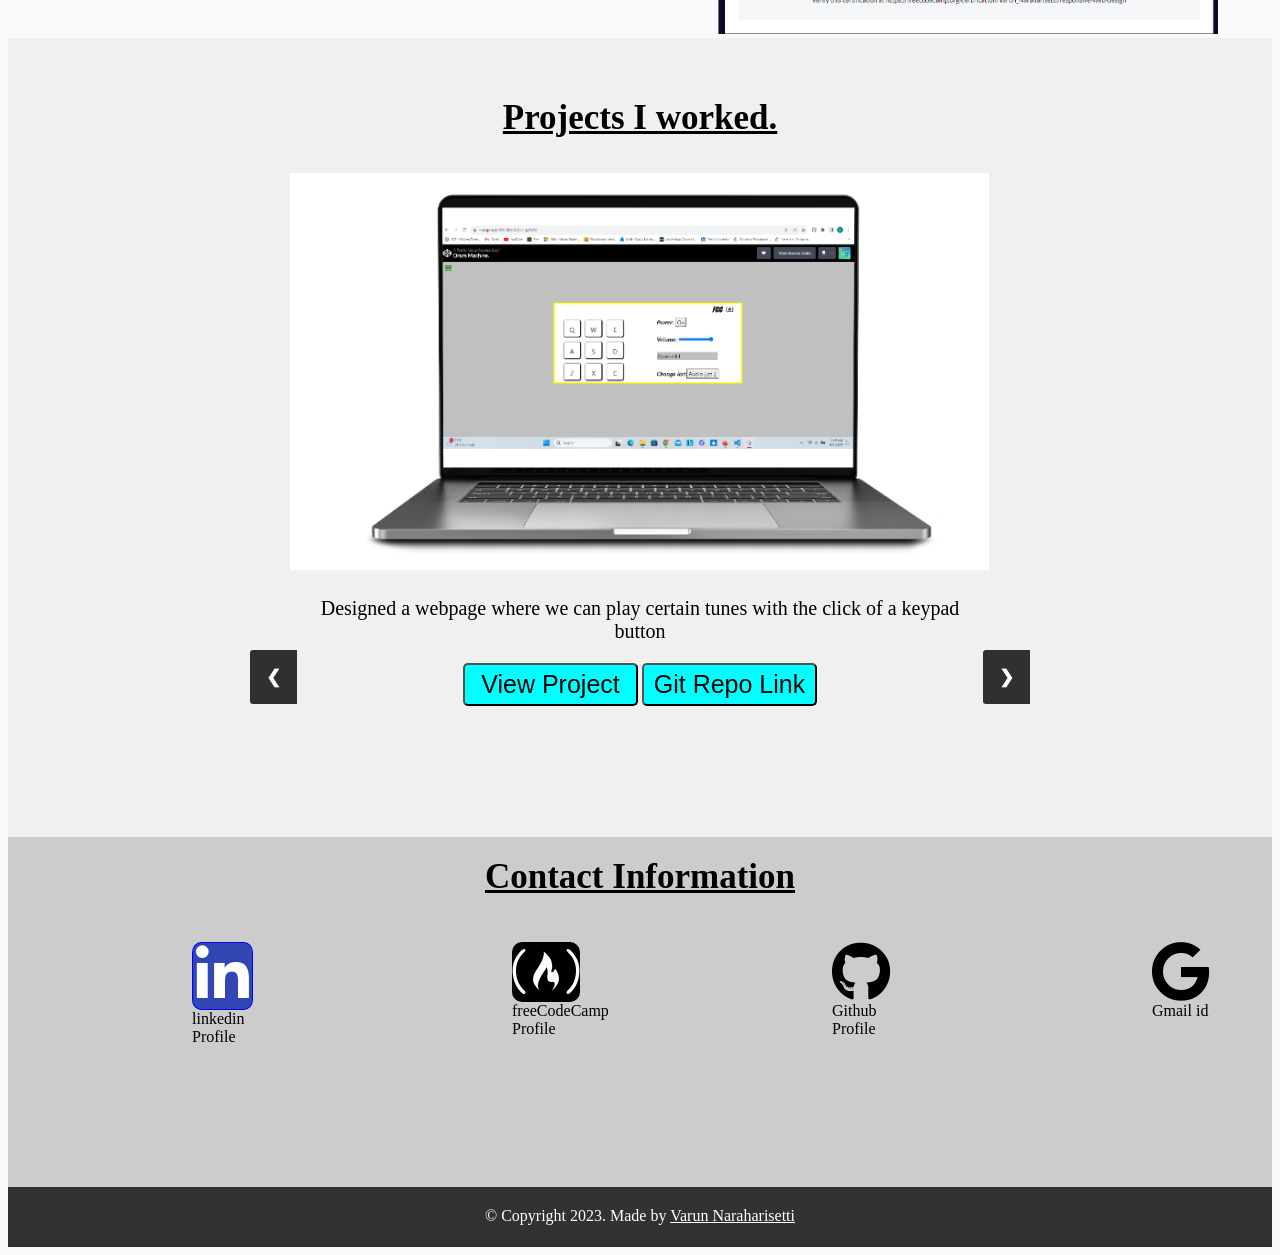
==== commit 56438d4f: "Update index.html" ====
--- a/index.html
+++ b/index.html
@@ -1,5 +1,5 @@
-//<!DOCTYPE html>
-<html lang="en">
+<!DOCTYPE html>
+<!--<html lang="en">-->
   <head>
     <meta charset="UTF-8">
     <meta name="viewport" content="width=device-width, initial-scale=1.0">
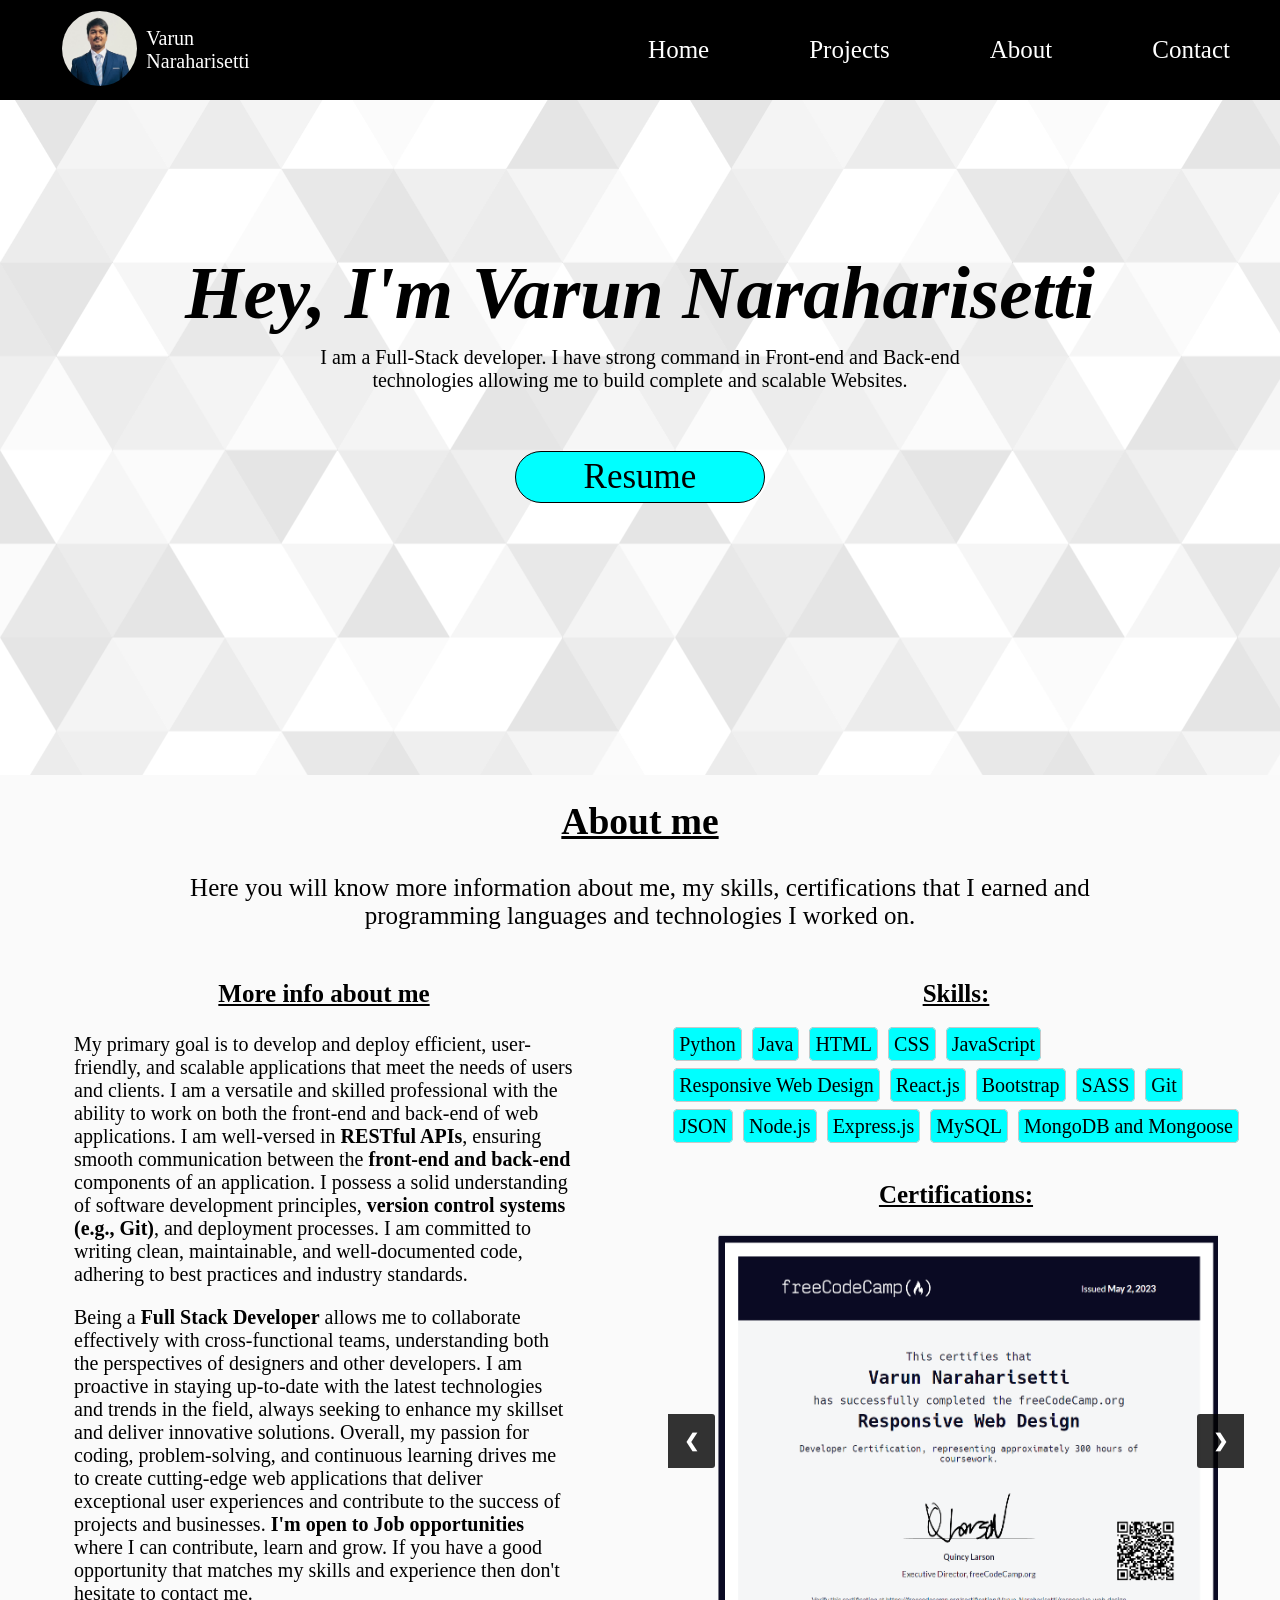
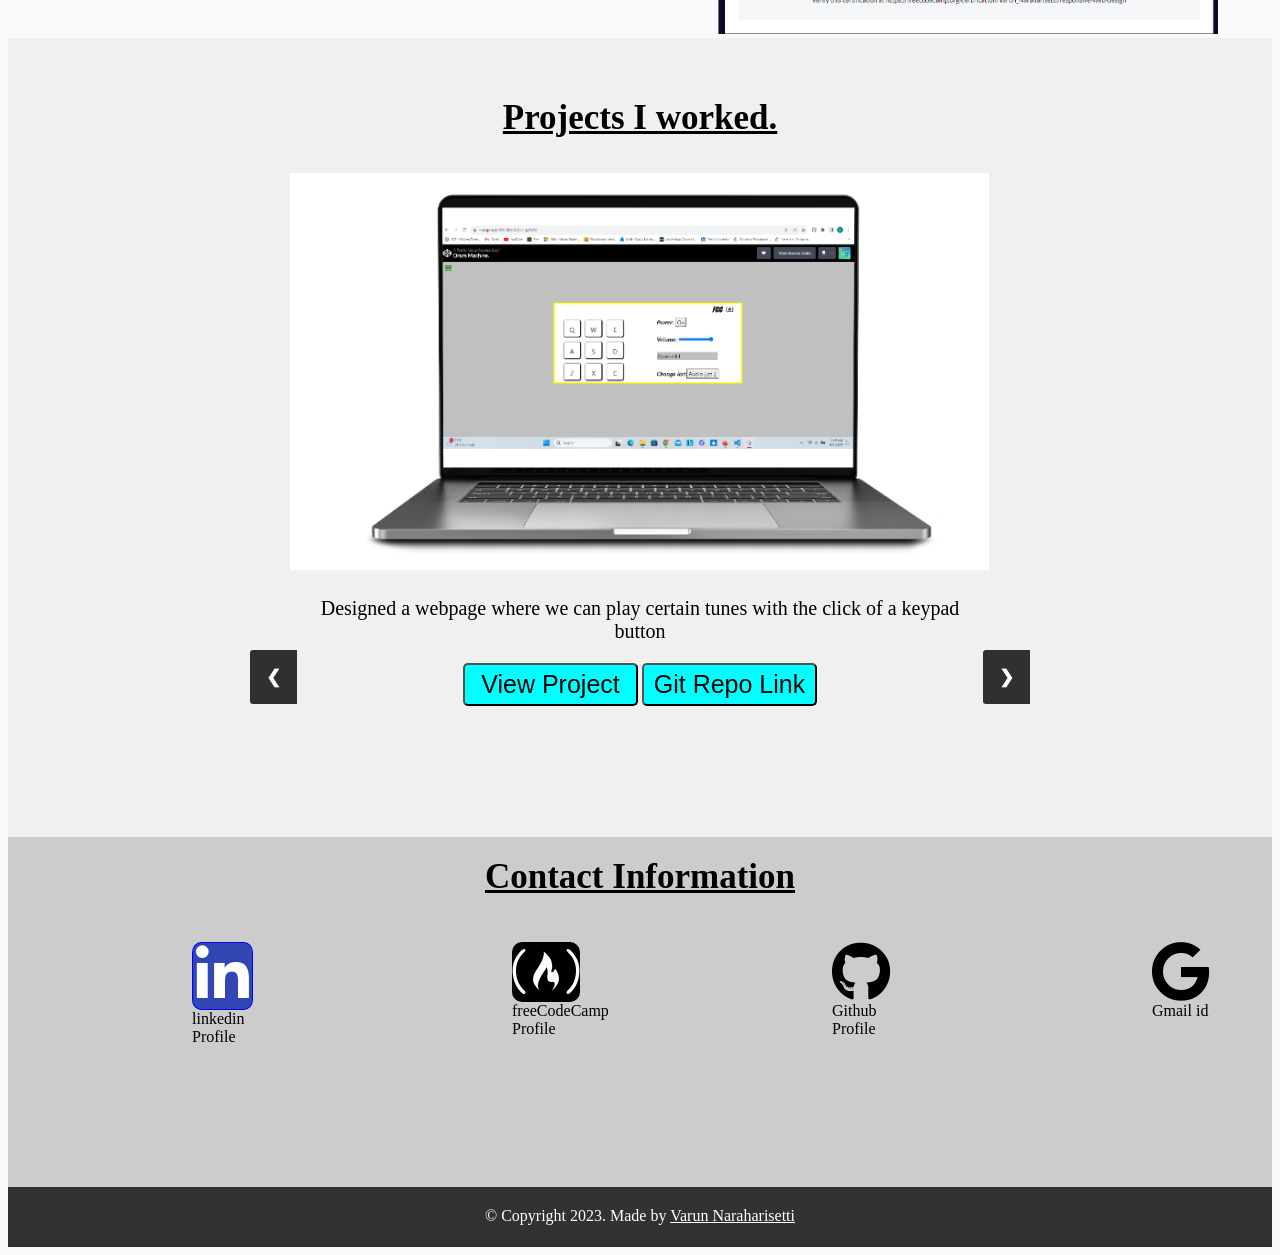
==== commit 460d0206: "Add files via upload" ====
--- a/index.html
+++ b/index.html
@@ -1,5 +1,5 @@
 <!DOCTYPE html>
-<!--<html lang="en">-->
+<html lang="en">
   <head>
     <meta charset="UTF-8">
     <meta name="viewport" content="width=device-width, initial-scale=1.0">
@@ -42,7 +42,7 @@
             <p>I am a Full-Stack developer. I have strong command in Front-end and Back-end technologies allowing me to build complete and scalable Websites.</p>
             <br>
             <br><br>
-            <!--<a href="Resume_V_N.pdf" target="_blank"><u><b><button>Resume</button></b></u></a>-->
+            <a href="Resume_V_N.pdf" target="_blank"><u><b><button>Resume</button></b></u></a>
         </section>
         <section id="about">
             <div class="aboutme">
@@ -134,7 +134,7 @@
             </section>
         <section id="contact">
             <h1><u>Contact Information</u></h1>
-            <p class="linkedin"><a href="https://www.linkedin.com/in/n-varun-b09003b1/" rel="linkedin-profile" target="_blank">
+            <p class="linkedin"><a href="https://www.linkedin.com/in/varun-n-b09003b1/" rel="linkedin-profile" target="_blank">
             <i class="fab fa-linkedin-in"></i>
             </a><br>
             linkedin Profile
@@ -172,4 +172,4 @@
         </footer>
     </section>
   </body>
-</html>
+</html>
